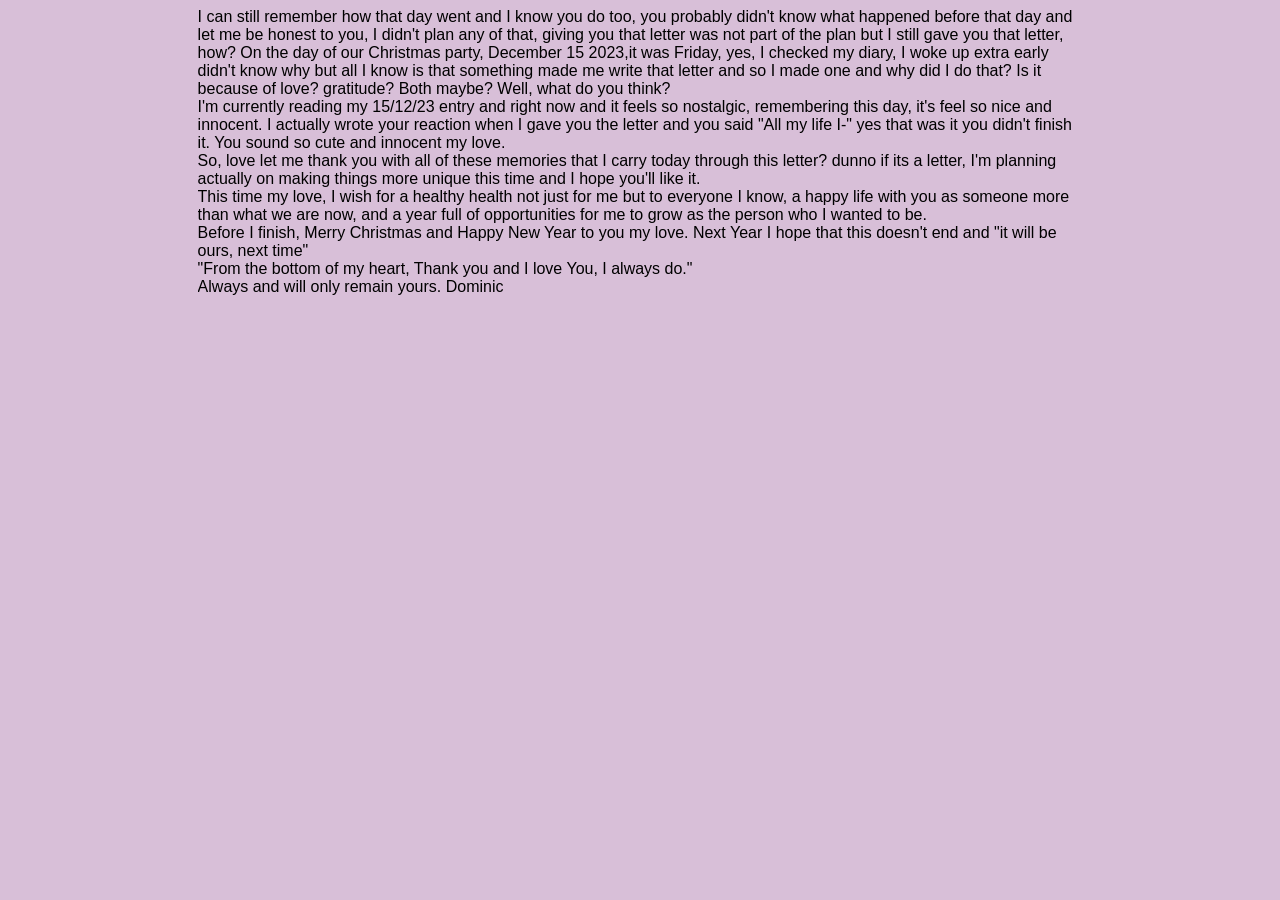
==== new.html @ cde9c56b "Initial commit" ====
<!DOCTYPE html>
<html lang="en">
	<head>
		<meta charset="UTF-8" />
		<meta name="viewport" content="width=device-width, initial-scale=1.0" />
		<title>Letter</title>
		<link rel="stylesheet" href="new.css" />
	</head>
	<body>
		<section class="animation-box">
			<div class="dear">Dear future wifey:></div>
			<div class="first-text">
				It's finally that time of the year my love, its the Christmas special of
				my !6th chapter and 12th Season 12 of my life. Its the season of giving,
				sharing and loving also, cause' sharing is caring and caring is loving
				hehe. It is also around this time that these kind of things started, us
				giving each other letters, gifts and not just that but also us making
				efforts for each other which made me feel very special:>.
			</div>
			<div class="second-text">
				I can still remember how that day went and I know you do too, you
				probably didn't know what happened before that day and let me be honest
				to you, I didn't plan any of that, giving you that letter was not part
				of the plan but I still gave you that letter, how? On the day of our
				Christmas party, December 15 2023,it was Friday, yes, I checked my
				diary, I woke up extra early didn't know why but all I know is that
				something made me write that letter and so I made one and why did I do
				that? Is it because of love? gratitude? Both maybe? Well, what do you
				think?
			</div>
			<div class="third-text">
				I'm currently reading my 15/12/23 entry and right now and it feels so
				nostalgic, remembering this day, it's feel so nice and innocent. I
				actually wrote your reaction when I gave you the letter and you said
				"All my life I-" yes that was it you didn't finish it. You sound so cute
				and innocent my love.
			</div>
			<div class="fourth-text">
				So, love let me thank you with all of these memories that I carry today
				through this letter? dunno if its a letter, I'm planning actually on
				making things more unique this time and I hope you'll like it.
			</div>
			<div class="fifth-text">
				This time my love, I wish for a healthy health not just for me but to
				everyone I know, a happy life with you as someone more than what we are
				now, and a year full of opportunities for me to grow as the person who I
				wanted to be.
			</div>
			<div class="sixth-text">
				Before I finish, Merry Christmas and Happy New Year to you my love. Next
				Year I hope that this doesn't end and "it will be ours, next time"
			</div>
			<div class="seventh-text">
				"From the bottom of my heart, Thank you and I love You, I always do."
			</div>
			<div class="eight-text">Always and will only remain yours. Dominic</div>
		</section>
	</body>
</html>
---- new.css ----
body {
	font-family: Arial, Helvetica, sans-serif;
	background-color: #d8bfd8;
}

.animation-box {
	width: 70%;
	height: 27.6rem;
	margin: 0 auto;
	overflow: hidden;
	position: relative;
}

.dear {
	font-size: 4.4rem;
	color: white;
	position: absolute;
	left: 2.5rem;
	top: 5rem;
	top: 5rem;
	opacity: 0;
	animation-name: letter1;
	animation-duration: 5s;
}

.first-text {
	font-size: 4.4rem;
	color: white;
	position: absolute;
	left: 2.5rem;
	top: 5rem;
	top: 5rem;
	opacity: 0;
	animation-name: letter2;
	animation-duration: 5s;
}
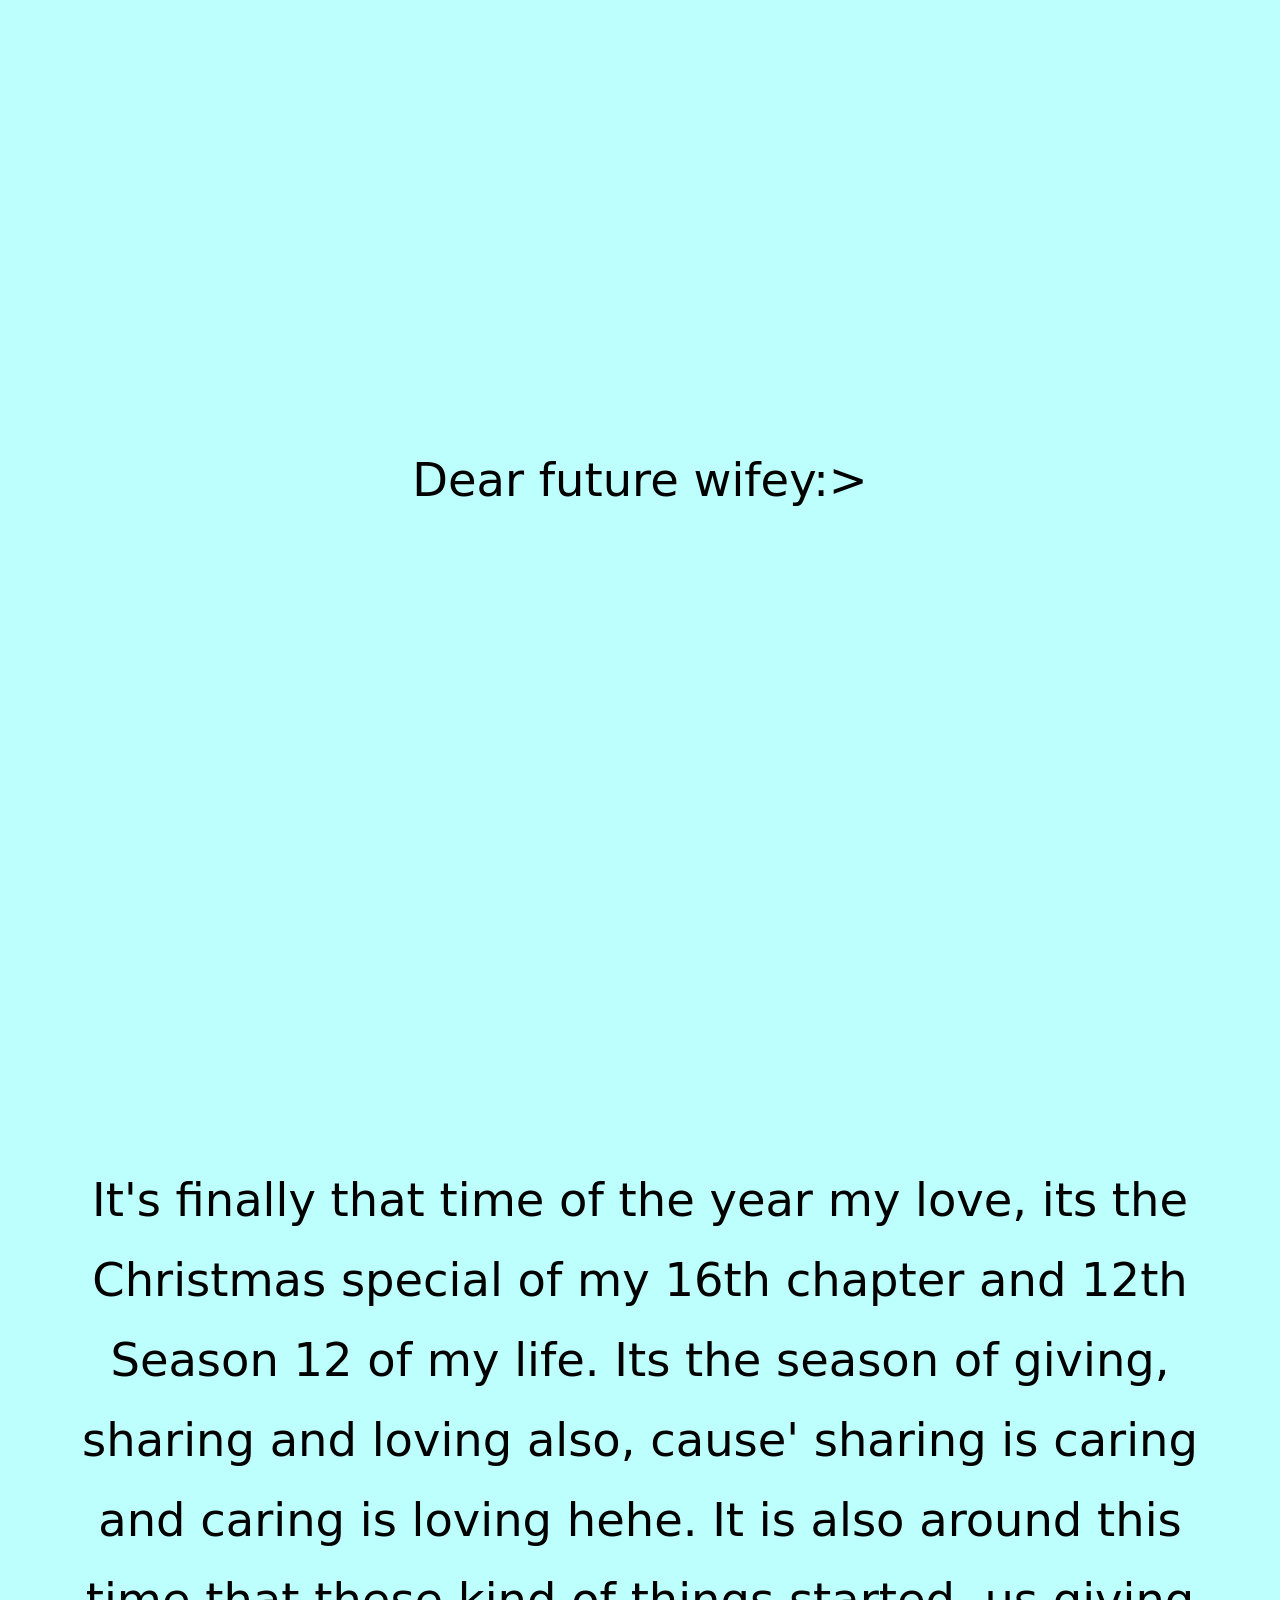
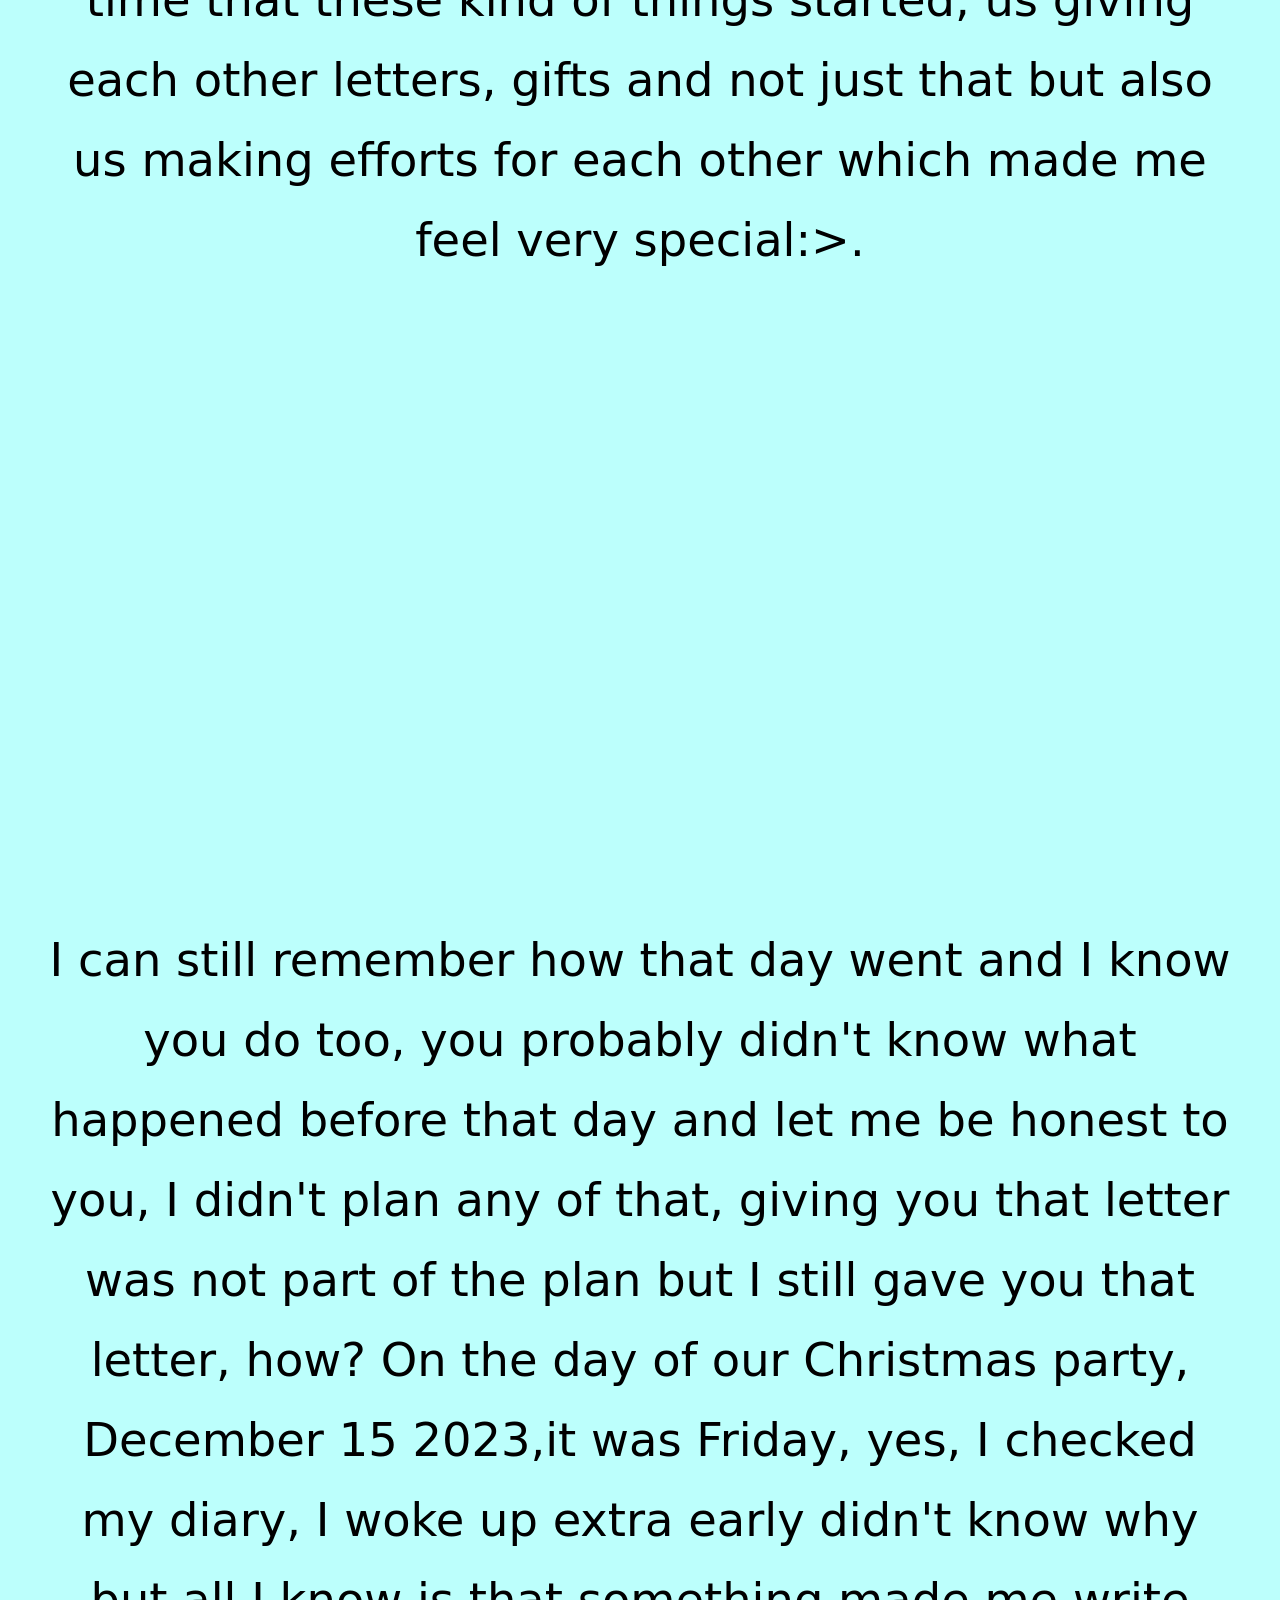
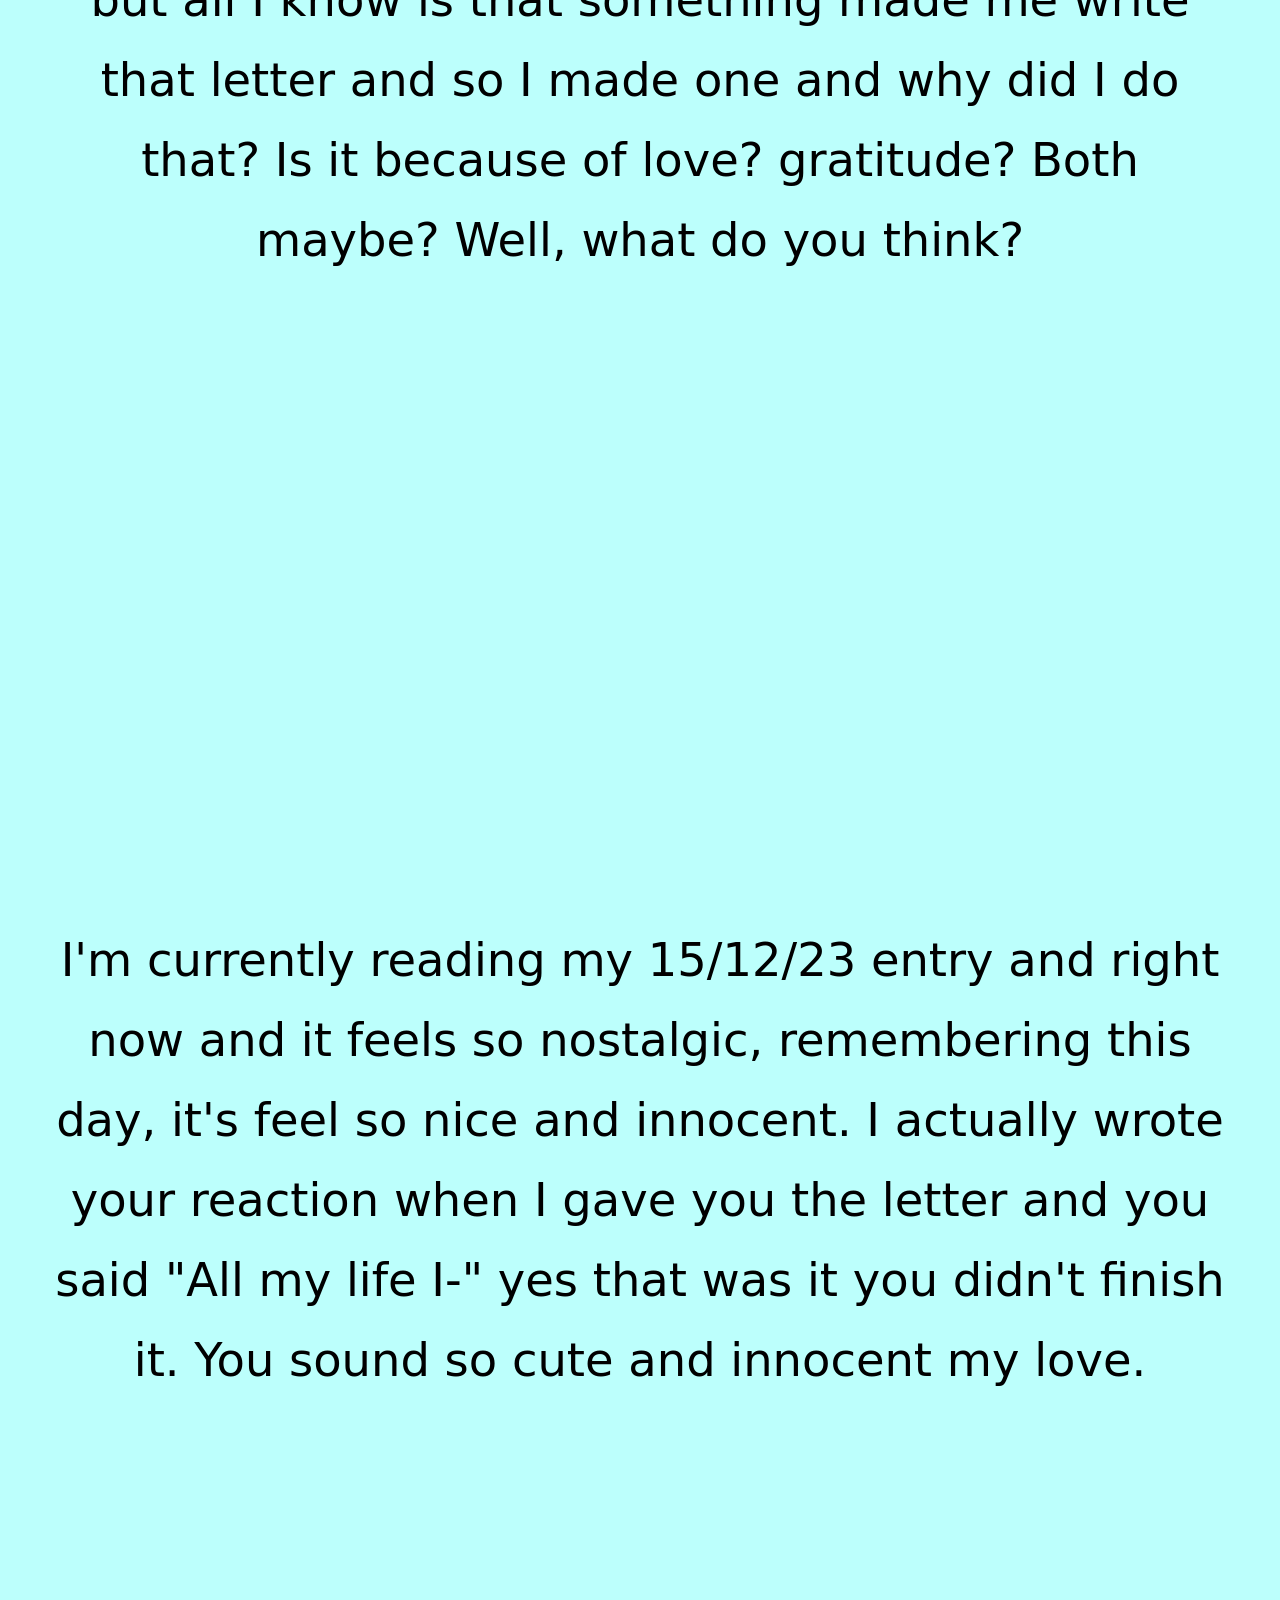
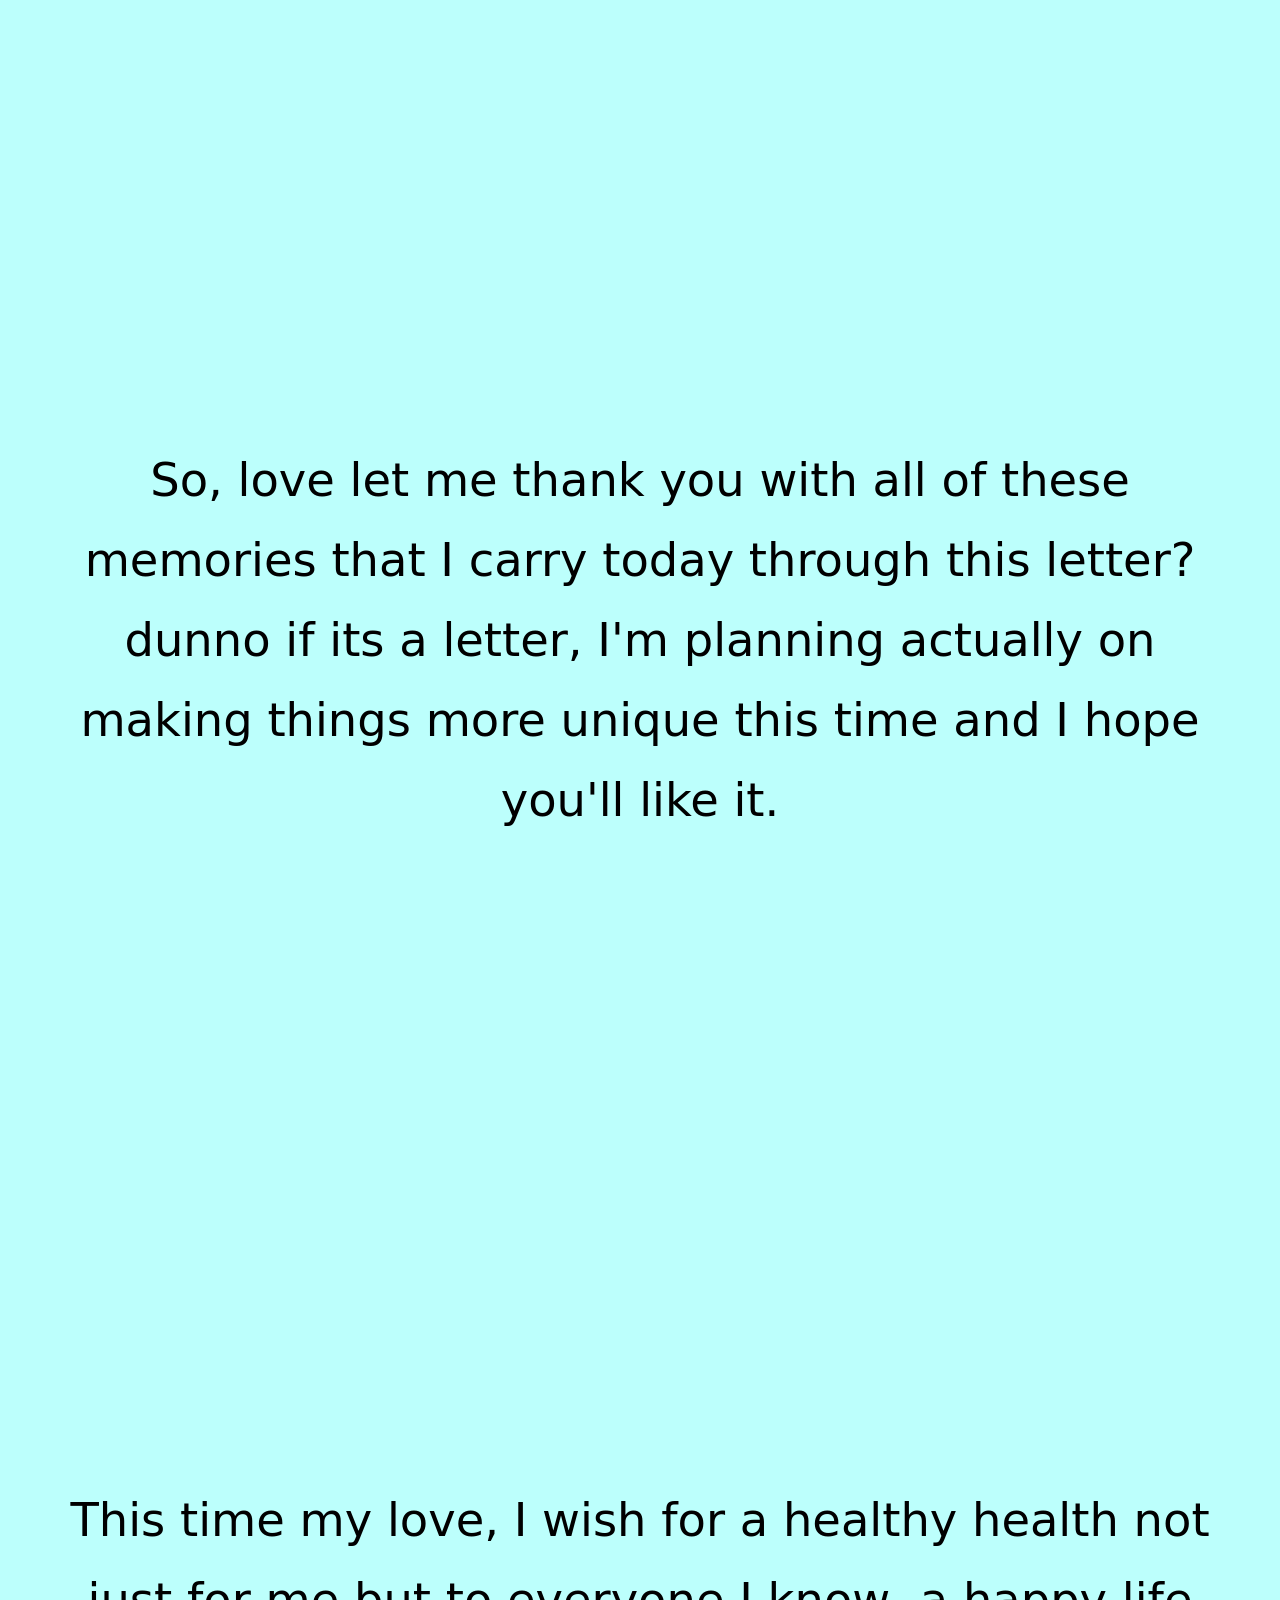
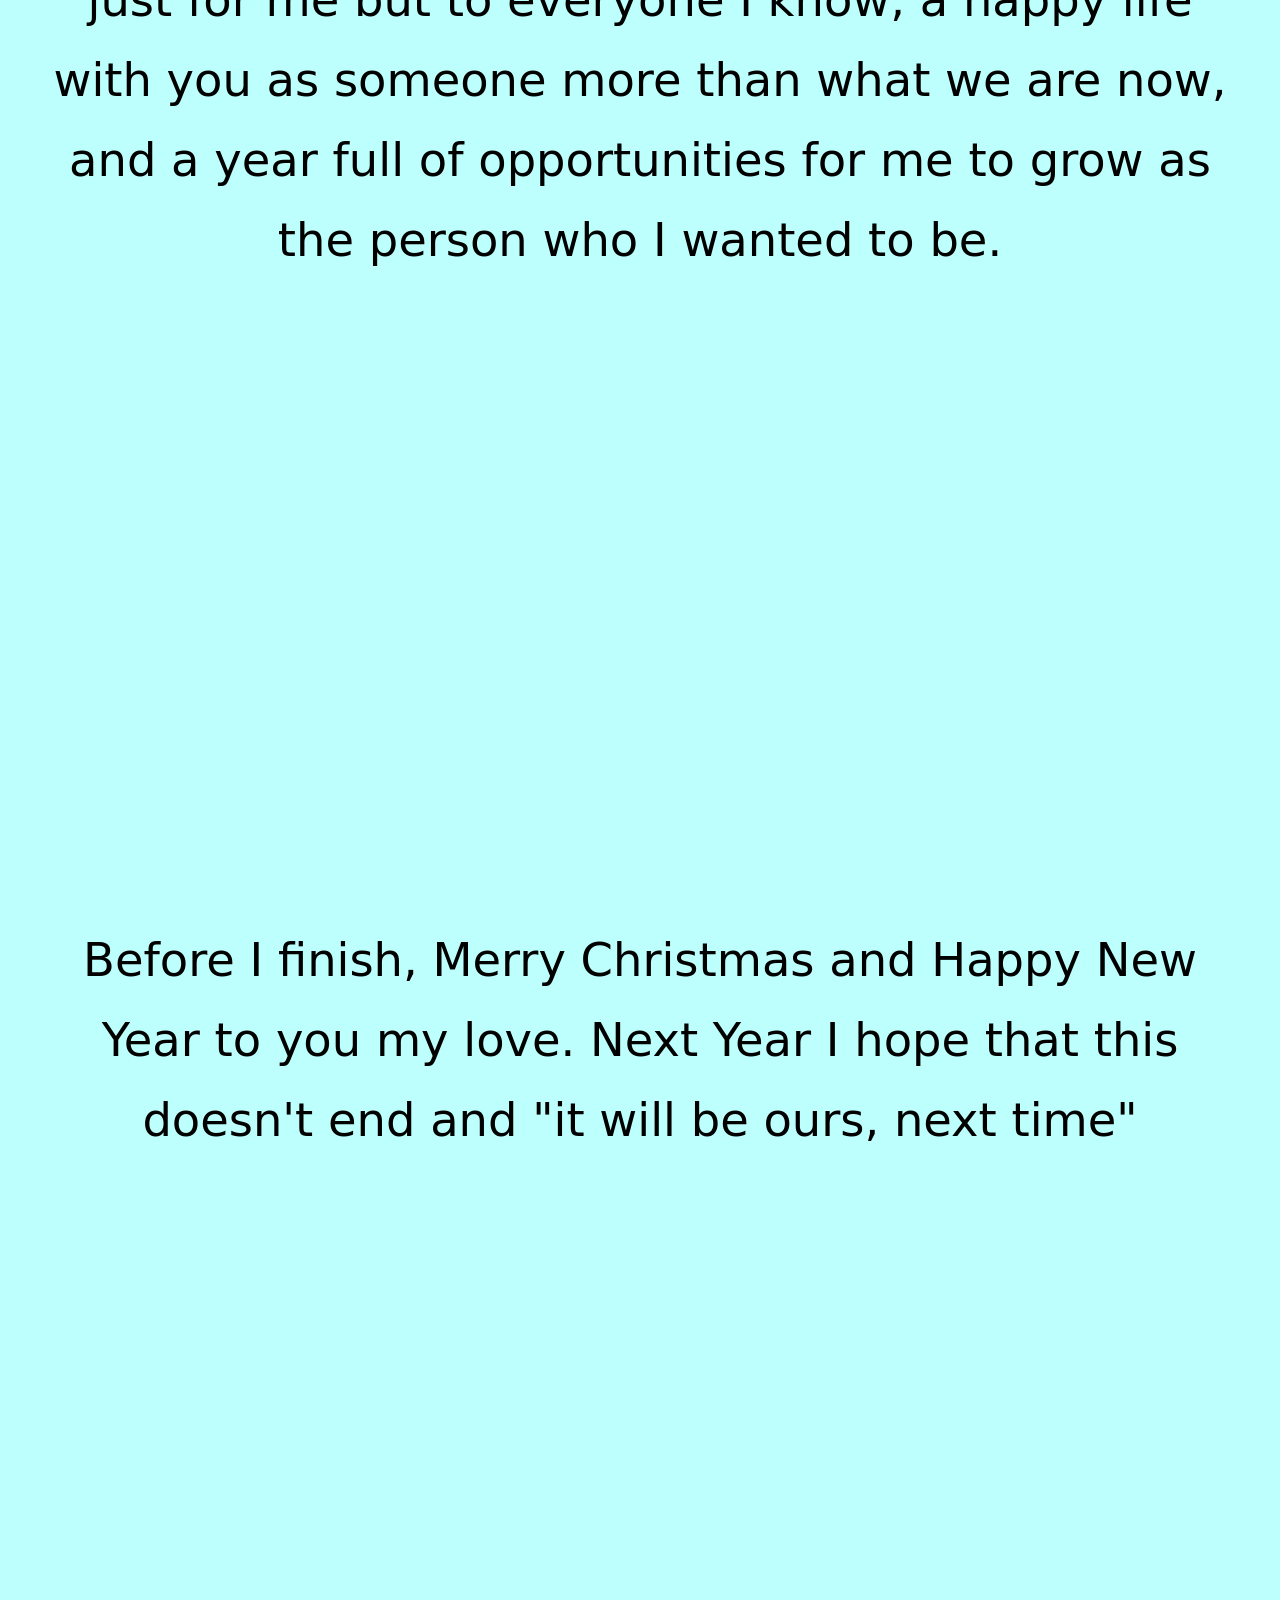
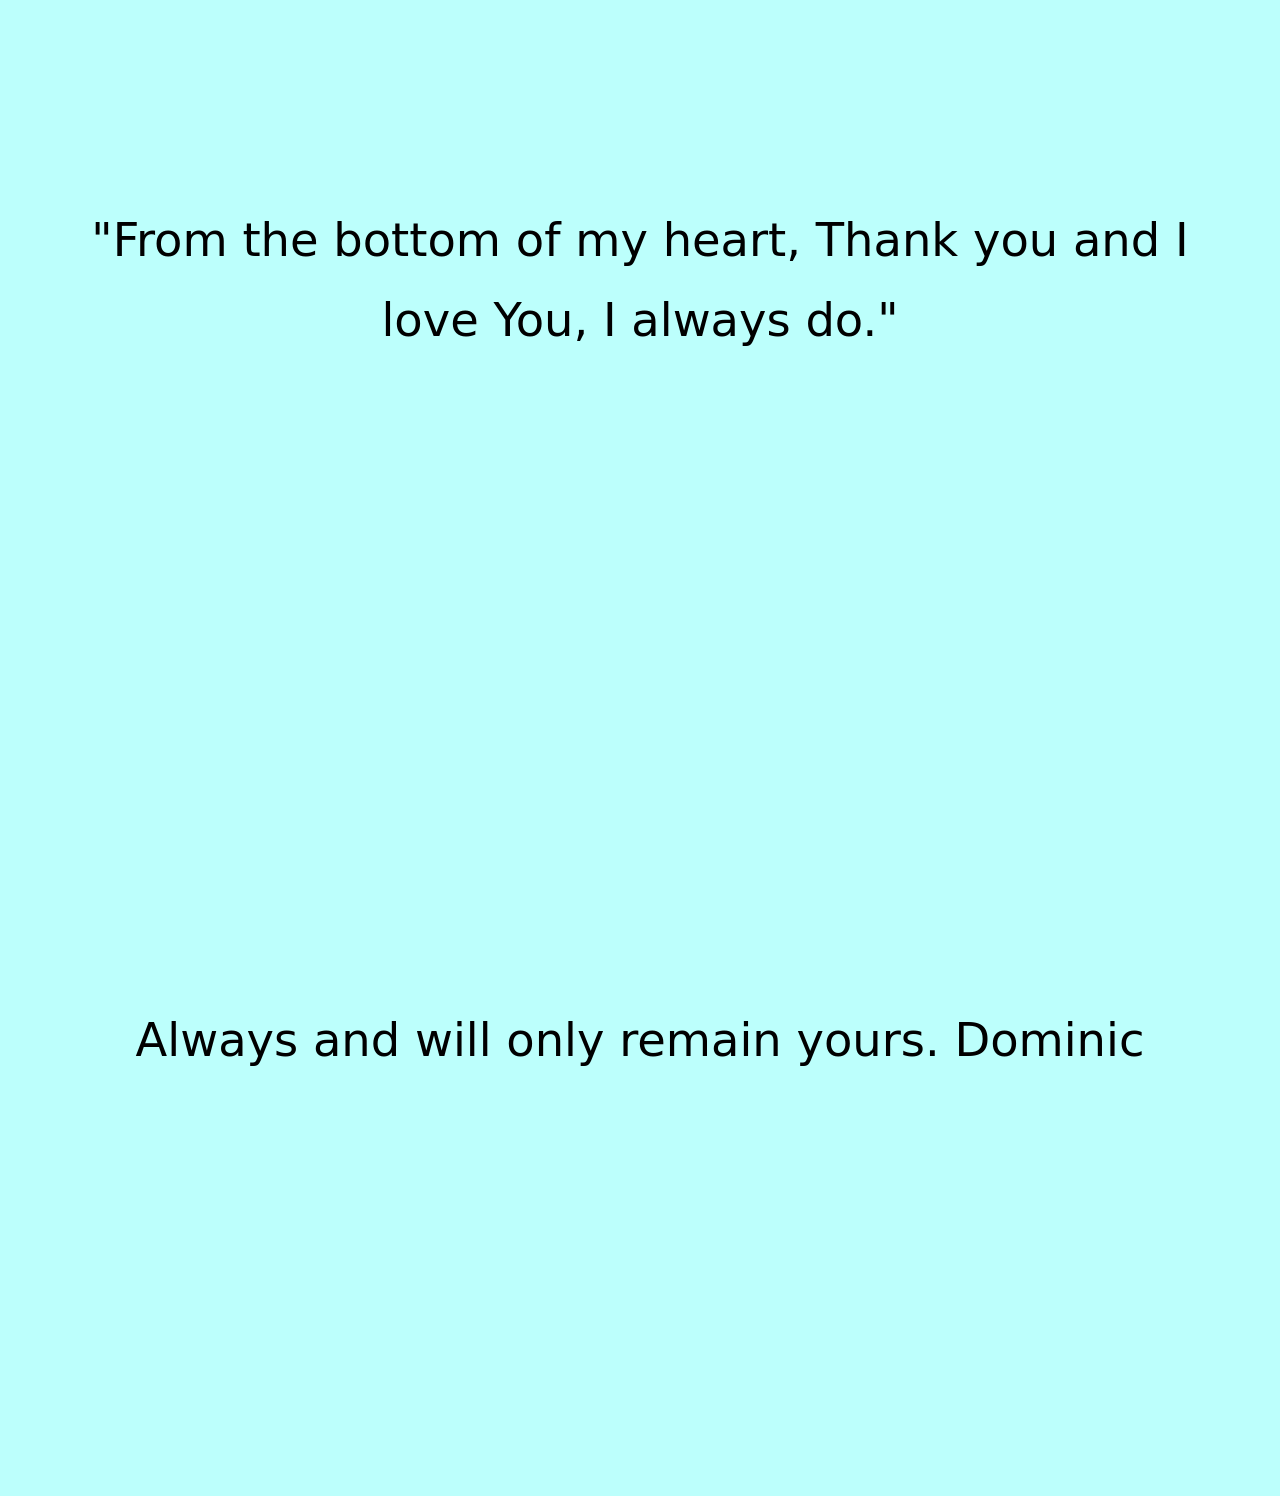
==== commit 034610a8: "Letter Done" ====
--- a/new.html
+++ b/new.html
@@ -5,13 +5,19 @@
 		<meta name="viewport" content="width=device-width, initial-scale=1.0" />
 		<title>Letter</title>
 		<link rel="stylesheet" href="new.css" />
+		<link rel="preconnect" href="https://fonts.googleapis.com" />
+		<link rel="preconnect" href="https://fonts.gstatic.com" crossorigin />
+		<link
+			href="https://fonts.googleapis.com/css2?family=Inter:ital,opsz,wght@0,14..32,100..900;1,14..32,100..900&family=Roboto:ital,wght@0,100;0,300;0,400;0,500;0,700;0,900;1,100;1,300;1,400;1,500;1,700;1,900&family=Tomorrow:ital,wght@0,100;0,200;0,300;0,400;0,500;0,600;0,700;0,800;0,900;1,100;1,200;1,300;1,400;1,500;1,600;1,700;1,800;1,900&display=swap"
+			rel="stylesheet"
+		/>
 	</head>
 	<body>
-		<section class="animation-box">
+		<section class="container">
 			<div class="dear">Dear future wifey:></div>
 			<div class="first-text">
 				It's finally that time of the year my love, its the Christmas special of
-				my !6th chapter and 12th Season 12 of my life. Its the season of giving,
+				my 16th chapter and 12th Season 12 of my life. Its the season of giving,
 				sharing and loving also, cause' sharing is caring and caring is loving
 				hehe. It is also around this time that these kind of things started, us
 				giving each other letters, gifts and not just that but also us making
--- a/new.css
+++ b/new.css
@@ -1,36 +1,163 @@
+@font-face {
+	font-family: Exca;
+	src: url(Excalifont-Regular.woff2);
+}
+@font-face {
+	font-family: auto2;
+	src: url(Santa\ Catalina1.otf);
+}
 body {
-	font-family: Arial, Helvetica, sans-serif;
-	background-color: #d8bfd8;
+	display: flex;
+	height: auto;
+	margin-bottom: 15rem;
+	font-family: system-ui, -apple-system, BlinkMacSystemFont, "Segoe UI", Roboto,
+		Oxygen, Ubuntu, Cantarell, "Open Sans", "Helvetica Neue", sans-serif;
+	background-color: #bcfffc;
+	overflow-y: scroll;
+	text-align: justify;
+	line-height: 2rem;
+	/*font-size: clamp(1.125rem, 2vw, 1.25rem);
+*/
+	font-size: 20px;
+}
+div {
+	margin-bottom: 40rem;
+	animation: fade 10s ease-in-out both;
+	animation-timeline: view();
+	animation-range: entry 50% cover 50%;
+	scroll-snap-type: y mandatory;
 }
 
-.animation-box {
-	width: 70%;
-	height: 27.6rem;
-	margin: 0 auto;
-	overflow: hidden;
-	position: relative;
+@keyframes fade {
+	from {
+		opacity: 0;
+	}
+	to {
+		opacity: 1;
+	}
 }
 
 .dear {
-	font-size: 4.4rem;
-	color: white;
-	position: absolute;
-	left: 2.5rem;
-	top: 5rem;
-	top: 5rem;
-	opacity: 0;
-	animation-name: letter1;
-	animation-duration: 5s;
+	margin-top: 20rem;
+	animation: reveal 1s ease-in-out;
+	text-align: center;
 }
 
-.first-text {
-	font-size: 4.4rem;
-	color: white;
-	position: absolute;
-	left: 2.5rem;
-	top: 5rem;
-	top: 5rem;
-	opacity: 0;
-	animation-name: letter2;
-	animation-duration: 5s;
+@keyframes reveal {
+	from {
+		opacity: 0;
+		scale: 2;
+	}
+	to {
+		opacity: 1;
+		scale: 1;
+	}
 }
+
+.eight-text {
+	margin-bottom: 11rem;
+}
+
+@media (min-width: 475px) {
+	.container {
+		max-width: 475px;
+	}
+	.envelope {
+		max-width: 475px;
+		scale: 1;
+	}
+	.dear {
+		margin-top: 27rem;
+	}
+	div {
+		text-align: justify;
+	}
+}
+
+/* sm */
+@media (min-width: 640px) {
+	.container {
+		max-width: 640px;
+		text-align: center;
+	}
+	.dear {
+		margin-top: 27rem;
+	}
+	div {
+		font-size: 1.7rem;
+		line-height: 4.5rem;
+		text-align: justify;
+	}
+}
+
+/* md */
+@media (min-width: 768px) {
+	.container {
+		max-width: 768px;
+		text-align: center;
+	}
+	.dear {
+		margin-top: 27rem;
+	}
+	div {
+		font-size: 2.3rem;
+		line-height: 4.5rem;
+	}
+}
+
+/* lg */
+@media (min-width: 1024px) {
+	.container {
+		max-width: 1024px;
+		text-align: center;
+	}
+	.dear {
+		margin-top: 27rem;
+	}
+	div {
+		font-size: 2.9rem;
+		line-height: 5rem;
+		text-align: center;
+	}
+}
+
+/* xl */
+@media (min-width: 1280px) {
+	.container {
+		max-width: 1280px;
+	}
+	.dear {
+		margin-top: 27rem;
+	}
+	div {
+		font-size: 2.9rem;
+		line-height: 5rem;
+		text-align: center;
+	}
+}
+
+/* 2xl */
+@media (min-width: 1536px) {
+	.container {
+		max-width: 1536px;
+	}
+	.dear {
+		margin-top: 27rem;
+	}
+	div {
+		font-size: 2.9rem;
+		line-height: 5rem;
+		text-align: center;
+	}
+}
+
+.container {
+	width: 100%;
+	margin-left: auto;
+	margin-right: auto;
+	padding-left: 2.5rem;
+	padding-right: 2.5rem;
+	align-items: center;
+	justify-content: center;
+	text-align: justify;
+}
